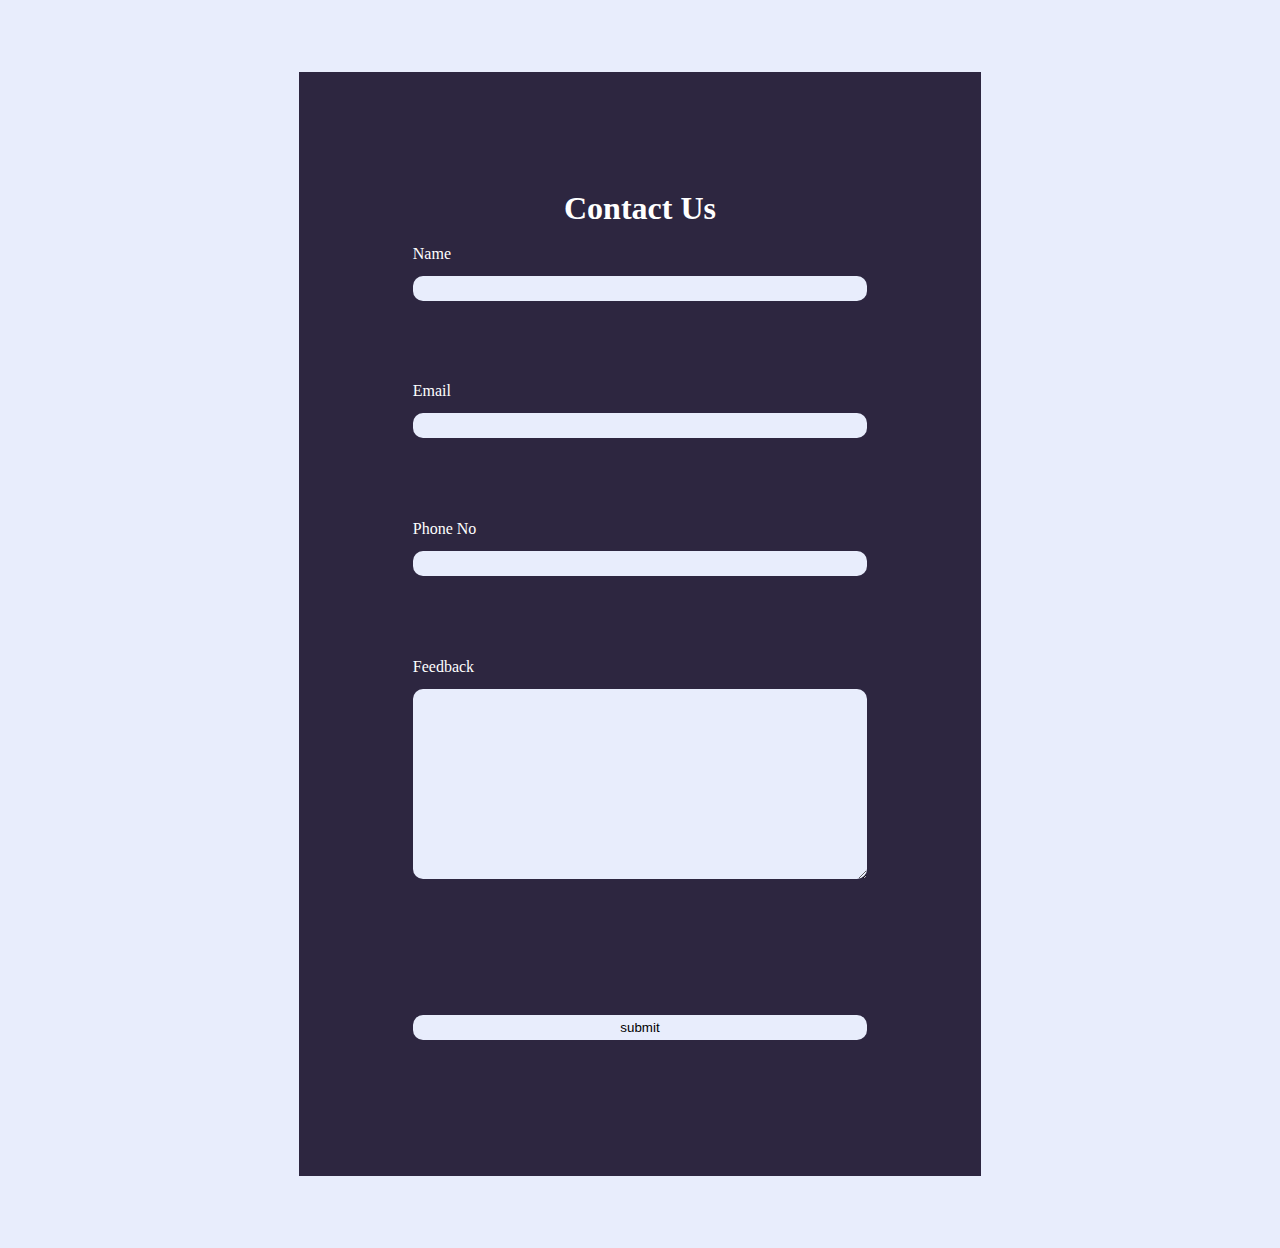
==== contactUs.html @ e38dfc05 "contact page added" ====
<!DOCTYPE html>
<html lang="en">
<head>
    <meta charset="UTF-8">
    <meta name="viewport" content="width=device-width, initial-scale=1.0">
    <link rel="stylesheet" href = "contactUs.css">
    <title>Contact Us</title>
</head>
<body>
    <form id="contactUs">
        <h1 class="contact-us-heading">Contact Us</h1>
        <label>Name</label>
        <input type="text" class="name" ><br>
        <label>Email</label>
        <input type="email" class="email" ><br>
        <label>Phone No</label>
        <input type="text" class="number" ><br>
        <label>Feedback</label>
        <textarea class="feedback"></textarea><br>
        <input type="submit" class="submit" value="submit">
       </form>
</body>
</html>
---- contactUs.css ----
body {
     padding:5%;  
     background-color:rgb(232, 237, 252);
}

#contactUs {
    padding:10%;
    max-width: 40%;
    margin: 0 auto;
    color:white;
    line-height: 5vh;
    display:flex;
    flex-direction: column;
    background-color: hsl(256, 26%, 20%);
}
.contact-us-heading {
    font-family: 'DM Serif Display','sarif';
    text-align: center;
    max-width: 100%;
    height:auto;
    margin:0px;
}

#contactUs > input, #contactUs >textarea {
    background-color:rgb(232, 237, 252);
    padding:5px 10px;
    margin-bottom: 5%;
    border: none;
    border-radius: 10px;
}

.feedback {
    height: 20vh;
}
.submit {
    margin-top: 15%;
}

@media only screen and (max-width: 650px){
   #contactUs {
        margin:0;
        max-width:100%;
        
    }
    .contact-us-heading {
     
        font-size: 100%;
    }
    #contactUs > label {
        font-size: 70%;
    }
}
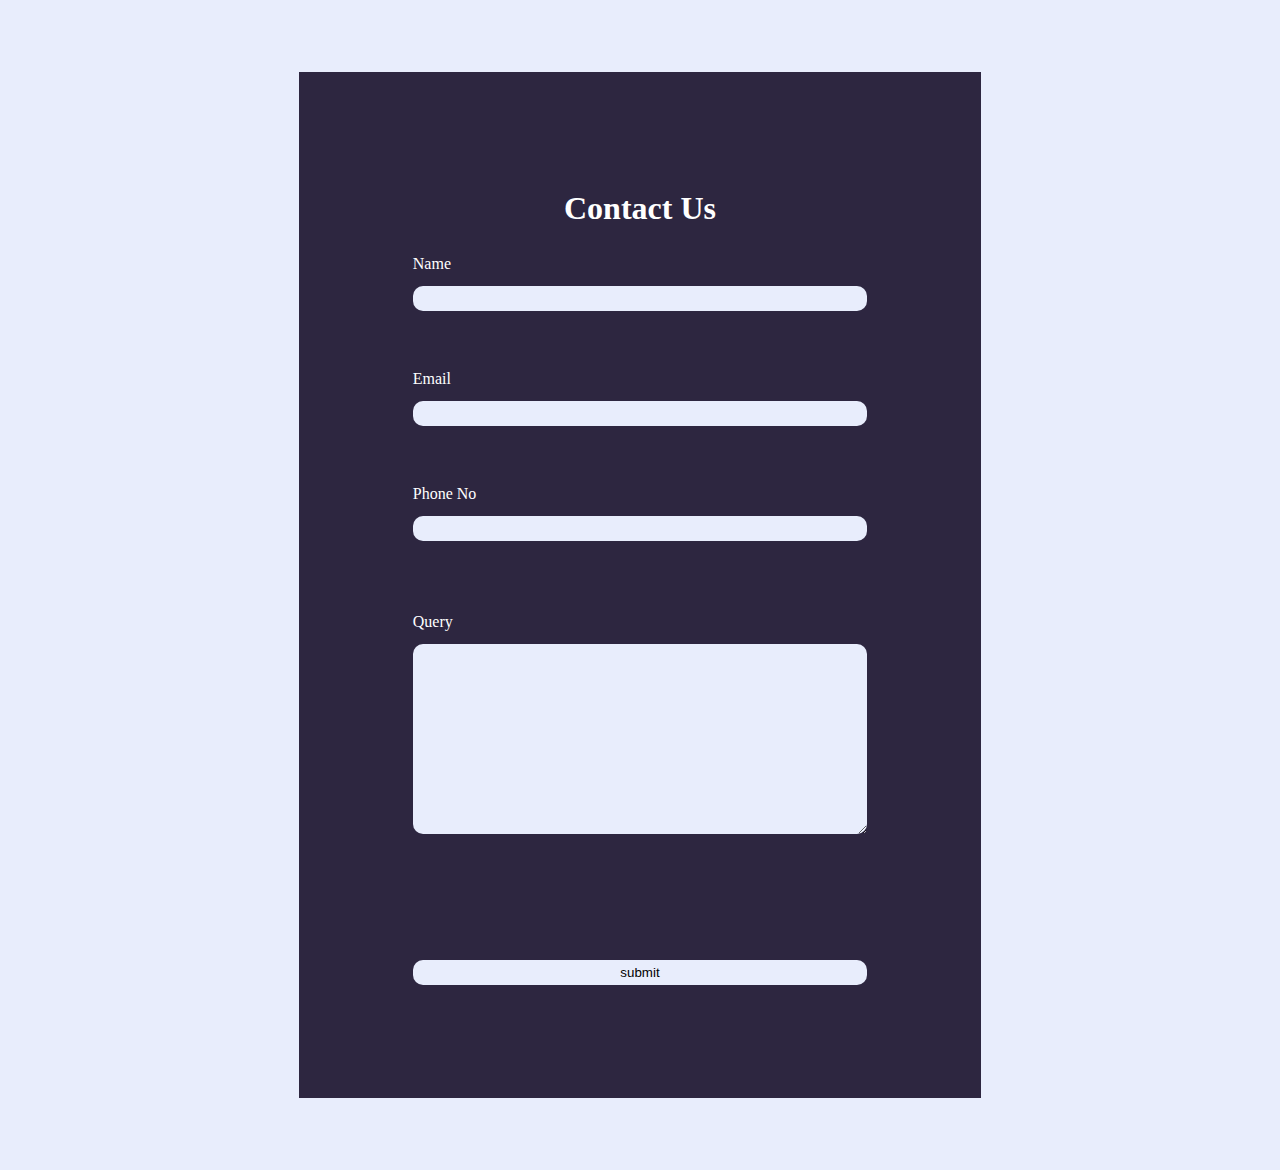
==== commit a5cc4ecd: "hamburger button made clickable" ====
--- a/contactUs.html
+++ b/contactUs.html
@@ -5,9 +5,10 @@
     <meta name="viewport" content="width=device-width, initial-scale=1.0">
     <link rel="stylesheet" href = "contactUs.css">
     <title>Contact Us</title>
+    
 </head>
 <body>
-    <form id="contactUs">
+    <form action="" id="contactUs" >
         <h1 class="contact-us-heading">Contact Us</h1>
         <label>Name</label>
         <input type="text" class="name" ><br>
@@ -15,9 +16,13 @@
         <input type="email" class="email" ><br>
         <label>Phone No</label>
         <input type="text" class="number" ><br>
-        <label>Feedback</label>
-        <textarea class="feedback"></textarea><br>
+        <p class= "numbertag"></p>
+        <label>Query</label>
+        <textarea class="query"></textarea><br>
+        <p class= "querytag"></p>
         <input type="submit" class="submit" value="submit">
        </form>
+
+       <script src="contactUs.js"></script>  
 </body>
 </html>--- a/contactUs.css
+++ b/contactUs.css
@@ -11,7 +11,8 @@
     line-height: 5vh;
     display:flex;
     flex-direction: column;
-    background-color: hsl(256, 26%, 20%);
+    background-color: hsl(256, 26%, 20%); 
+    
 }
 .contact-us-heading {
     font-family: 'DM Serif Display','sarif';
@@ -19,23 +20,29 @@
     max-width: 100%;
     height:auto;
     margin:0px;
+    margin-bottom: 10px;
 }
 
 #contactUs > input, #contactUs >textarea {
     background-color:rgb(232, 237, 252);
     padding:5px 10px;
-    margin-bottom: 5%;
     border: none;
     border-radius: 10px;
 }
 
-.feedback {
+.query {
     height: 20vh;
 }
 .submit {
     margin-top: 15%;
 }
-
+#contactUs > p {
+    margin:0px;
+    padding:0px;
+    font-size:12px;
+    color:red;
+    height:13px;
+}
 @media only screen and (max-width: 650px){
    #contactUs {
         margin:0;
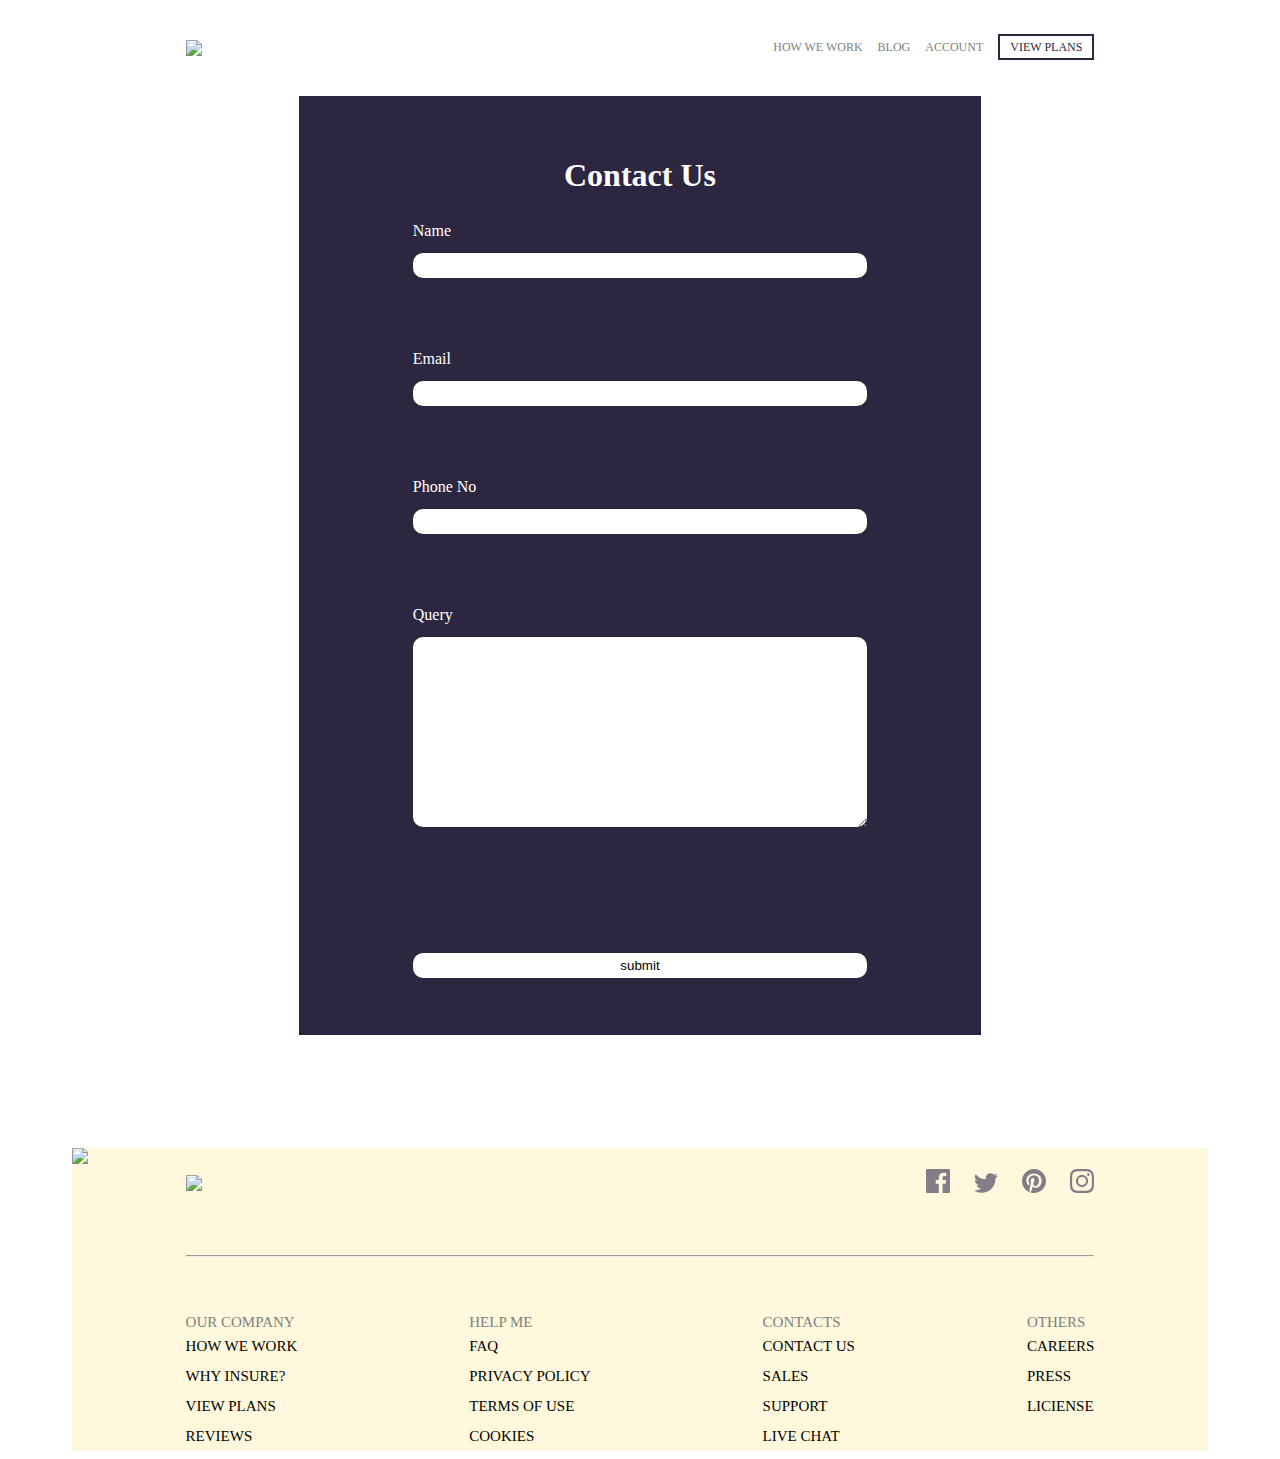
==== commit 472ff525: "header and footer added to contact us page" ====
--- a/contactUs.html
+++ b/contactUs.html
@@ -3,17 +3,49 @@
 <head>
     <meta charset="UTF-8">
     <meta name="viewport" content="width=device-width, initial-scale=1.0">
-    <link rel="stylesheet" href = "contactUs.css">
+    <link rel="stylesheet" href = "css/contactUs.css">
     <title>Contact Us</title>
     
 </head>
 <body>
+   
+  <header class = "header_desktop">
+        <img src="./insure-landing-page-master/images/logo.svg">   
+        <div id="nav">
+            <ul id= "header_nav_list">
+                <li ><a href="#" class = "nav_list">HOW WE WORK</a></li>
+                <li ><a href="#" class = "nav_list">BLOG</a></li>
+                <li ><a href="#" class = "nav_list">ACCOUNT</a></li>
+                <li ><a href="#" class = "view_plans" id= "view_plans_header">VIEW PLANS</a></li>
+                  
+            </ul> 
+        </div> 
+    </header>
+
+    <header class="header_mobile">
+        <img src="./insure-landing-page-master/images/logo.svg">   
+        <div id="nav_mobile">
+            <ul id= "header_nav_list_mobile">
+                <li ><a href="#" class = "nav_list_mobile">HOW WE WORK</a></li>
+                <li ><a href="#" class = "nav_list_mobile">BLOG</a></li>
+                <li ><a href="#" class = "nav_list_mobile">ACCOUNT</a></li>
+                <li ><a href="#" class = "nav_list_mobile" >VIEW PLANS</a></li>
+                <svg xmlns="http://www.w3.org/2000/svg" width="375" height="218"><g fill="none" fill-rule="evenodd" stroke="#96A9C6"><path d="M309.564 41.343C213.876 11.406 115.487-38.526 14.757 52.675c-100.73 91.202-164.058 171.093-123.163 274.463 40.896 103.37 207.827 38.985 256.33 131.373 48.503 92.388-58.069 176.237-12.123 258.462 45.945 82.225 81.274 134.924 228.927 82.643 147.654-52.282 134.04-185.308 246.324-263.207 112.283-77.898 233.767-194.516 67.05-402.604C511.383-74.283 405.25 71.28 309.563 41.343z"/><path d="M321.902 90.672c-77.983-24.314-158.17-64.869-240.262 9.205C-.454 173.95-52.065 238.837-18.736 322.794c33.33 83.956 169.376 31.663 208.905 106.7 39.529 75.037-47.325 143.14-9.88 209.922C217.732 706.2 246.524 749 366.86 706.538c120.335-42.463 109.24-150.506 200.75-213.775 91.509-63.269 190.516-157.985 54.644-326.993C486.382-3.238 399.885 114.986 321.902 90.672z"/><path d="M344.947 122.546c-63.103-19.824-127.99-52.889-194.418 7.504-66.43 60.393-108.193 113.297-81.223 181.748s137.057 25.816 169.044 86.995c31.986 61.178-38.296 116.703-7.996 171.152 30.3 54.449 53.599 89.346 150.973 54.725 97.374-34.62 88.396-122.71 162.445-174.293 74.048-51.584 154.164-128.808 44.218-266.603C478.043 45.98 408.05 142.37 344.947 122.546z"/><path d="M368.21 162.166c-50.939-15.88-103.316-42.369-156.94 6.012-53.623 48.382-87.336 90.763-65.565 145.6 21.77 54.836 110.636 20.68 136.457 69.691 25.82 49.01-30.913 93.492-6.454 137.111 24.459 43.62 43.266 71.576 121.87 43.841 78.603-27.734 71.355-98.303 131.13-139.628 59.774-41.324 124.445-103.188 35.693-213.576-88.752-110.388-145.252-33.17-196.19-49.05z"/><path d="M373.18 187.232c-41.598-12.997-84.371-34.675-128.162 4.92-43.79 39.594-71.321 74.28-53.543 119.157 17.779 44.877 90.35 16.925 111.435 57.035 21.086 40.11-25.244 76.513-5.27 112.21 19.974 35.698 35.332 58.577 99.522 35.88 64.19-22.699 58.272-80.452 107.085-114.27 48.814-33.82 101.627-84.45 29.149-174.79-72.478-90.34-118.617-27.146-160.216-40.142z"/><path d="M384.992 205.895c-33.778-10.551-68.51-28.15-104.069 3.994-35.558 32.143-57.914 60.3-43.477 96.731 14.436 36.432 73.365 13.74 90.486 46.3 17.122 32.562-20.498 62.114-4.28 91.093 16.22 28.98 28.691 47.552 80.814 29.127 52.123-18.426 47.317-65.31 86.954-92.765 39.637-27.454 82.522-68.555 23.67-141.893-58.853-73.338-96.32-22.037-130.098-32.587z"/></g></svg>   
+            </ul> 
+            <button class="hamburger-button"><svg xmlns="http://www.w3.org/2000/svg" width="32" height="32"><g fill="none" fill-rule="evenodd"><path fill="#FFF" stroke="#2C2830" stroke-width="1.5" d="M.75.75h30.5v30.5H.75z"/><g fill="#2C2830"><path d="M8 10h16v1.5H8zM8 15h16v1.5H8zM8 20h16v1.5H8z"/></g></g></svg></button>    
+            <button class="close"><svg xmlns="http://www.w3.org/2000/svg" width="32" height="32"><g fill="none" fill-rule="evenodd"><path fill="#FFF" stroke="#2C2830" stroke-width="1.5" d="M.75.75h30.5v30.5H.75z"/><g fill="#2C2830"><path d="M10.873 9.563l11.314 11.314-1.06 1.06L9.813 10.623z"/><path d="M9.813 20.877L21.127 9.563l1.06 1.06-11.314 11.314z"/></g></g></svg></button>
+        </div> 
+    </header>
+
+
     <form action="" id="contactUs" >
         <h1 class="contact-us-heading">Contact Us</h1>
         <label>Name</label>
         <input type="text" class="name" ><br>
+        <p class= "nametag"></p>
         <label>Email</label>
-        <input type="email" class="email" ><br>
+        <input type="text" class="email" ><br>
+        <p class= "emailtag"></p>
         <label>Phone No</label>
         <input type="text" class="number" ><br>
         <p class= "numbertag"></p>
@@ -23,6 +55,91 @@
         <input type="submit" class="submit" value="submit">
        </form>
 
-       <script src="contactUs.js"></script>  
+      
+       <footer>
+        <img id="footer_image"  src="./insure-landing-page-master/images/bg-pattern-footer-desktop.svg">
+        <img id="footer_image_mobile" src="./insure-landing-page-master/images/bg-pattern-footer-mobile.svg">
+        <div id ="social_links">
+            <img id= "footer_logo" src="./insure-landing-page-master/images/logo.svg">
+
+                 <div id = "links">                                
+                <a href="#"><svg class="social" xmlns="http://www.w3.org/2000/svg" width="24" height="24" fill="#837D88" >
+                    <path d="M22.675 0H1.325C.593 0 0 .593 0 1.325v21.351C0 23.407.593 24 1.325 24H12.82v-9.294H9.692v-3.622h3.128V8.413c0-3.1 1.893-4.788 
+                    4.659-4.788 1.325 0 2.463.099 2.795.143v3.24l-1.918.001c-1.504 0-1.795.715-1.795 1.763v2.313h3.587l-.467
+                     3.622h-3.12V24h6.116c.73 0  1.323-.593 1.323-1.325V1.325C24 .593 23.407 0 22.675 0z"/></svg></a>
+               
+                     <a href="#"><svg class="social" xmlns="http://www.w3.org/2000/svg" width="24" height="20" fill="#837D88">
+                    <path  d="M24 2.557a9.83 9.83 0 01-2.828.775A4.932 4.932 0 0023.337.608a9.864 9.864 0 
+                    01-3.127 1.195A4.916 4.916 0 0016.616.248c-3.179 0-5.515 2.966-4.797 6.045A13.978 13.978
+                     0 011.671 1.149a4.93 4.93 0 001.523 6.574 4.903 4.903 0 01-2.229-.616c-.054 2.281 1.581
+                      4.415 3.949 4.89a4.935 4.935 0 01-2.224.084 4.928 4.928 0 004.6 3.419A9.9 9.9 0 010
+                       17.54a13.94 13.94 0 007.548 2.212c9.142 0 14.307-7.721 13.995-14.646A10.025 10.025 
+                       0 0024 2.557z"/></svg></a>
+
+                <a href="#"><svg class= "social" xmlns="http://www.w3.org/2000/svg" width="24" height="24" fill="#837D88">
+                    <path  d="M12 0C5.373 0 0 5.372 0 12c0 5.084 3.163 9.426 7.627 11.174-.105-.949-.2-2.405.042-3.441.218-.937 
+                    1.407-5.965 1.407-5.965s-.359-.719-.359-1.782c0-1.668.967-2.914 2.171-2.914 1.023 0 1.518.769 1.518 
+                    1.69 0 1.029-.655 2.568-.994 3.995-.283 1.194.599 2.169 1.777 2.169 2.133 0 3.772-2.249 3.772-5.495 
+                    0-2.873-2.064-4.882-5.012-4.882-3.414 0-5.418 2.561-5.418 5.207 0 1.031.397 2.138.893 2.738a.36.36 0
+                     01.083.345l-.333 1.36c-.053.22-.174.267-.402.161-1.499-.698-2.436-2.889-2.436-4.649 0-3.785 2.75-7.262 
+                     7.929-7.262 4.163 0 7.398 2.967 7.398 6.931 0 4.136-2.607 7.464-6.227 7.464-1.216 0-2.359-.631-2.75-1.378l-.748
+                      2.853c-.271 1.043-1.002 2.35-1.492 3.146C9.57 23.812 10.763 24 12 24c6.627 0 12-5.373
+                       12-12 0-6.628-5.373-12-12-12z"/></svg></a>
+               
+                <a href="#"><svg class="social" xmlns="http://www.w3.org/2000/svg" width="24" height="24"  fill="#837D88">
+                    <path d="M12 2.163c3.204 0 3.584.012 4.85.07 3.252.148 4.771 1.691 4.919 4.919.058 1.265.069 1.645.069 
+                    4.849 0 3.205-.012 3.584-.069 4.849-.149 3.225-1.664 4.771-4.919 4.919-1.266.058-1.644.07-4.85.07-3.204
+                     0-3.584-.012-4.849-.07-3.26-.149-4.771-1.699-4.919-4.92-.058-1.265-.07-1.644-.07-4.849 0-3.204.013-3.583.07-4.849.149-3.227
+                      1.664-4.771 4.919-4.919 1.266-.057 1.645-.069 4.849-.069zM12 0C8.741 0 8.333.014 7.053.072 2.695.272.273
+                       2.69.073 7.052.014 8.333 0 8.741 0 12c0 3.259.014 3.668.072 4.948.2 4.358 2.618 6.78 6.98 6.98C8.333 
+                       23.986 8.741 24 12 24c3.259 0 3.668-.014 4.948-.072 4.354-.2 6.782-2.618
+                        6.979-6.98.059-1.28.073-1.689.073-4.948 0-3.259-.014-3.667-.072-4.947-.196-4.354-2.617-6.78-6.979-6.98C15.668.014 15.259 0 12 0zm0 
+                        5.838a6.162 6.162 0 100 12.324 6.162 6.162 0 000-12.324zM12 16a4 4 0 110-8 4 4 0 010 8zm6.406-11.845a1.44
+                         1.44 0 100 2.881 1.44 1.44 0 000-2.881z"/></svg></a>
+                 </div>
+        </div>
+           <hr>
+        <div id="useful_footer_links">
+           
+              <div class = "footer_links_all">
+                  <label>OUR COMPANY</label>
+                  
+                      <a class="footer_links" href="#">HOW WE WORK</a>
+                      <a class="footer_links" href="#">WHY INSURE?</a>
+                      <a class="footer_links" href="#">VIEW PLANS</a>
+                      <a class="footer_links" href="#">REVIEWS</a>
+                  
+              </div>
+              <div class= "footer_links_all">
+                <label>HELP ME</label>
+    
+                    <a class="footer_links" href="#">FAQ</a>
+                    <a class="footer_links" href="#">PRIVACY POLICY</a>
+                    <a class="footer_links" href="#">TERMS OF USE</a>
+                    <a class="footer_links" href="#">COOKIES</a>
+                </ul>
+              </div>
+              <div class= "footer_links_all">
+                <label>CONTACTS</label>
+                    <a href="contactUs.html" class = "footer_links">CONTACT US</a>
+                    <a class="footer_links" href="#">SALES</a>
+                    <a class="footer_links" href="#">SUPPORT</a>
+                    <a class="footer_links" href="#">LIVE CHAT</a>
+              </div>
+              <div class= "footer_links_all">
+                <label>OTHERS</label>
+            
+                    <a class="footer_links" href="#">CAREERS</a>
+                    <a class="footer_links" href="#">PRESS</a>
+                    <a class="footer_links" href="#">LICIENSE</a>
+
+              </div>
+        </div>
+       
+    </footer>
+
+    <script src="js/contactUs.js"></script>  
+    <script src="js/main.js"></script>
+
 </body>
 </html>--- a/css/contactUs.css
+++ b/css/contactUs.css
@@ -0,0 +1,65 @@
+@import "header.css";
+@import "footer.css";
+body {
+     padding:0 5%;  
+     background-color:white;
+}
+
+
+#contactUs {
+    padding: 5%  10%;
+    max-width: 40%;
+    margin: 0 auto;
+    color:white;
+    line-height: 5vh;
+    display:flex;
+    flex-direction: column;
+    background-color: hsl(256, 26%, 20%); 
+    
+}
+.contact-us-heading {
+    font-family: 'DM Serif Display','sarif';
+    text-align: center;
+    max-width: 100%;
+    height:auto;
+    margin:0px;
+    margin-bottom: 10px;
+}
+
+#contactUs > input, #contactUs >textarea {
+    background-color:white;
+    padding:5px 10px;
+    border: none;
+    border-radius: 10px;
+}
+
+.query {
+    height: 20vh;
+}
+.submit {
+    margin-top: 15%;
+}
+#contactUs > p {
+    margin:0px;
+    padding:0px;
+    font-size:12px;
+    color:red;
+    height:13px;
+}
+@media only screen and (max-width: 650px){
+   #contactUs {
+        margin:0;
+        max-width:100%;
+        
+    }
+    .contact-us-heading {
+     
+        font-size: 100%;
+    }
+    #contactUs > label {
+        font-size: 70%;
+    }
+
+}
+
+
